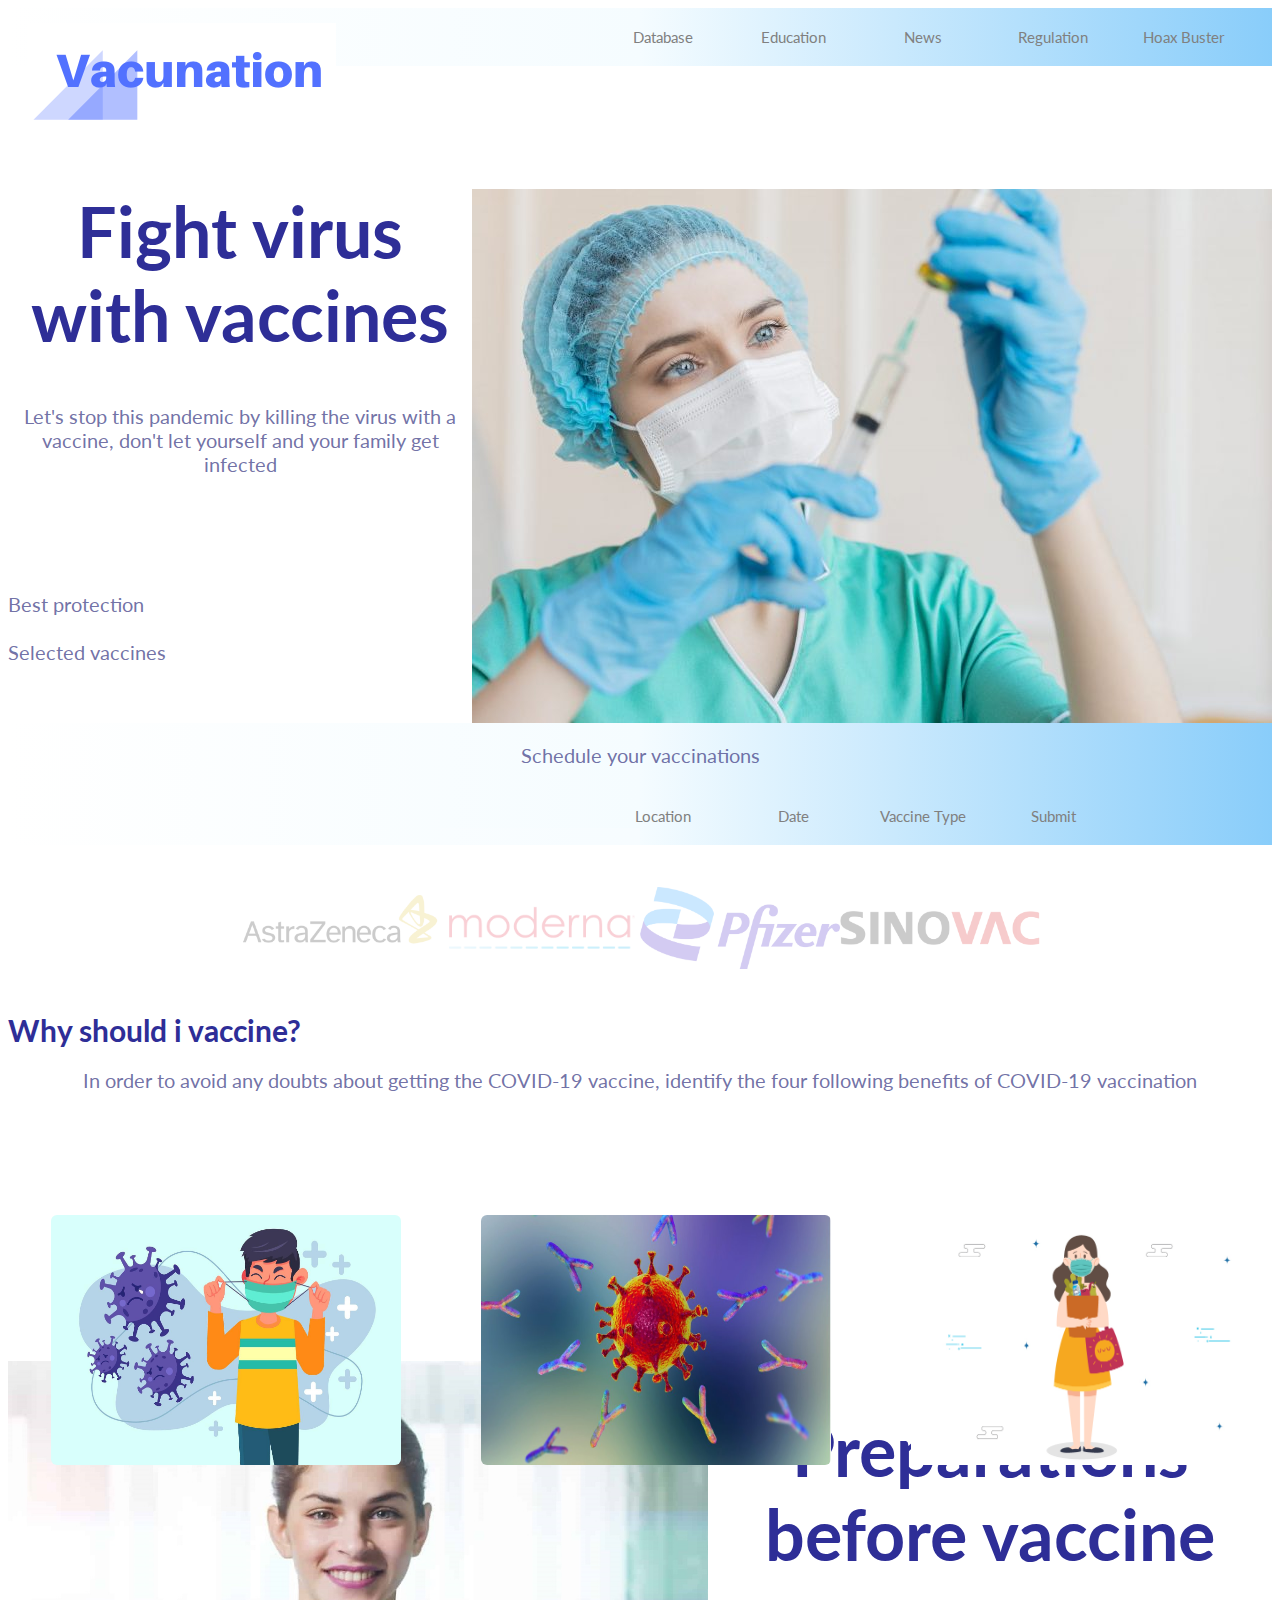
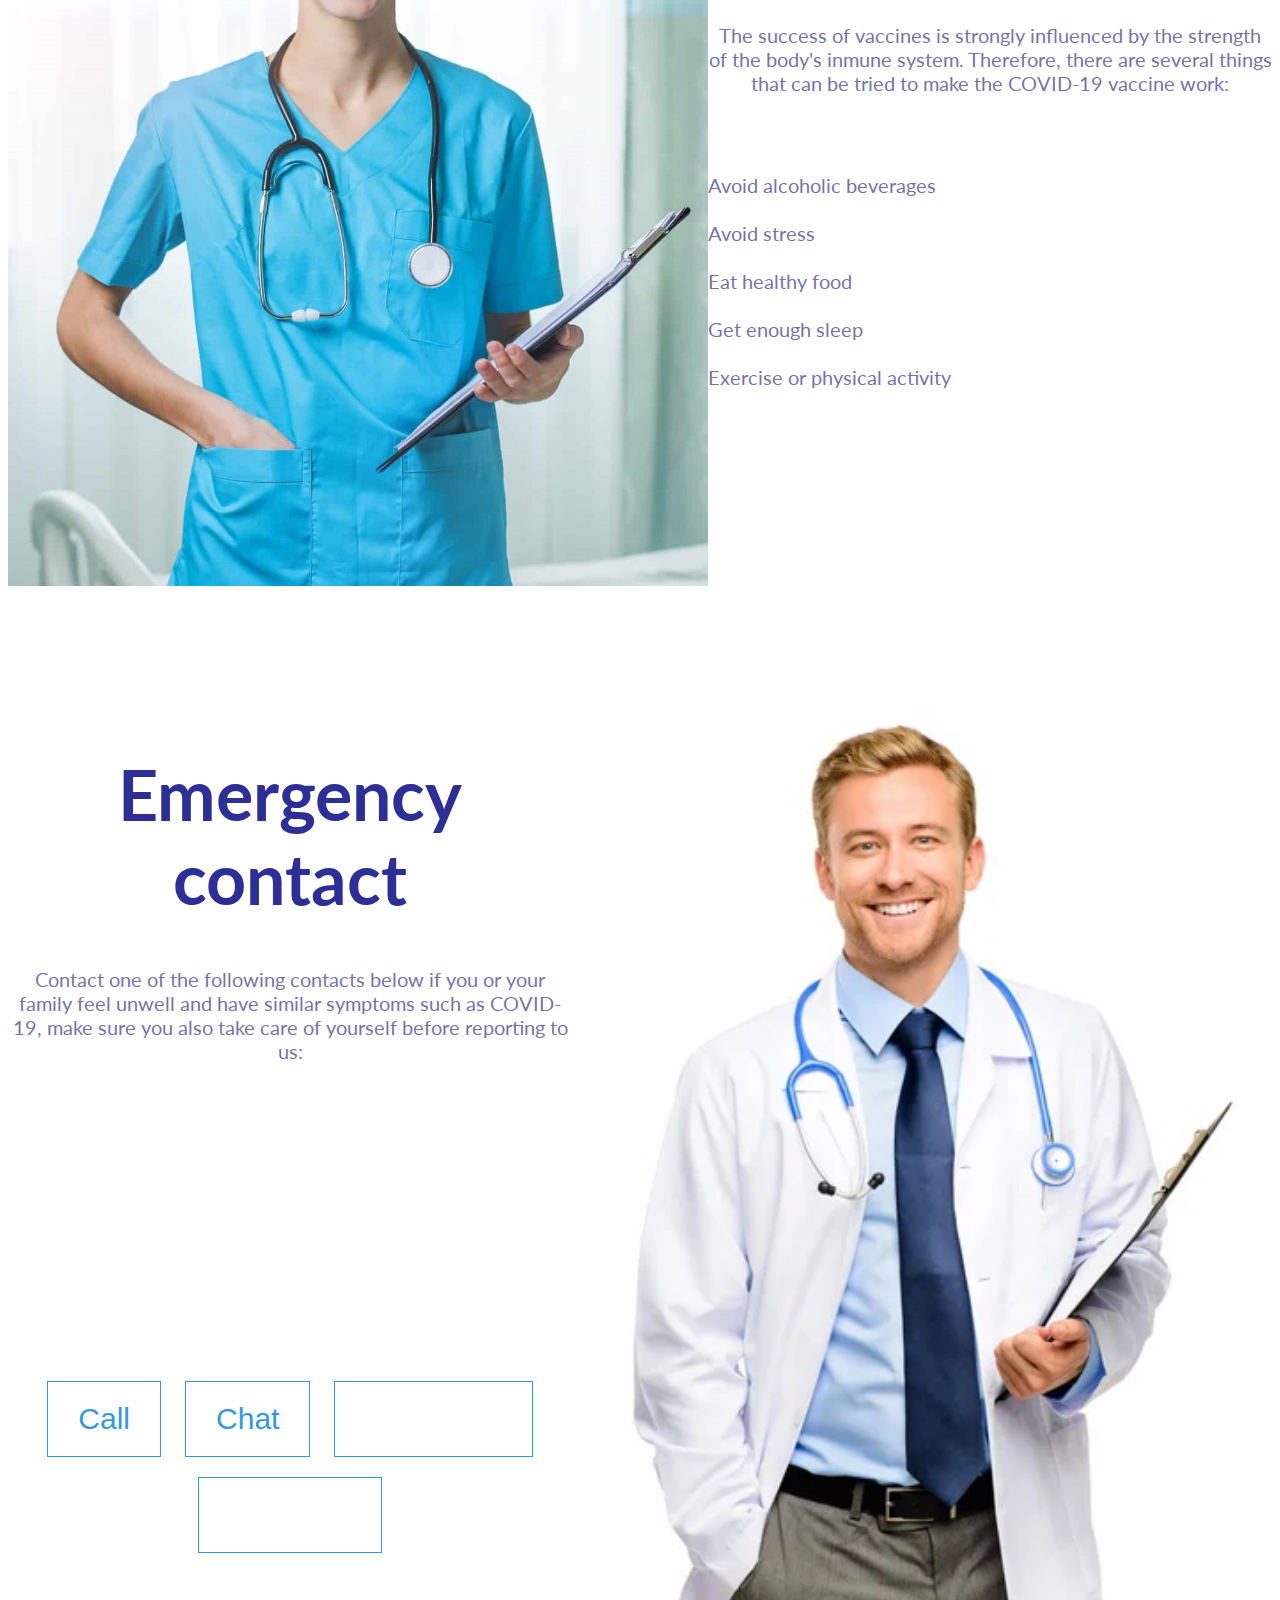
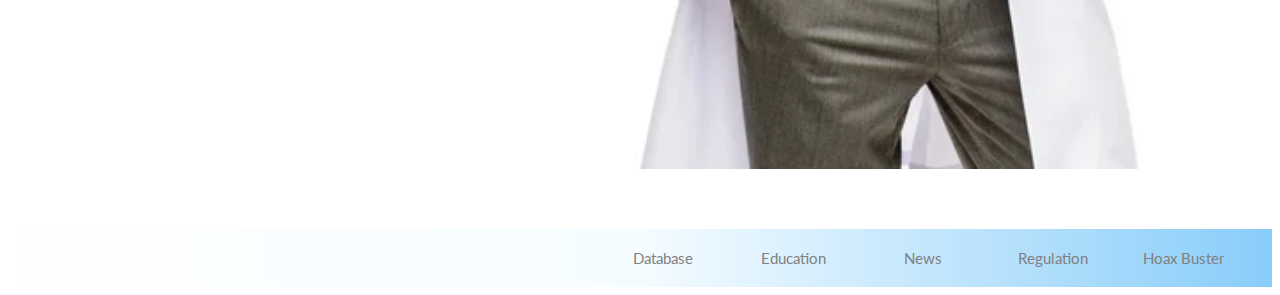
==== CSS/vacunation.index.html @ ff8dfdc0 "Add files via upload" ====
<!DOCTYPE html>
<html lang="en">
<head>
    <meta charset="UTF-8">
    <meta http-equiv="X-UA-Compatible"content="IE=edge">
    <meta name="viewport" content="width=devide-width, initial-scale=1.0">
    <title>Vacunation</title>
    <link rel="stylesheet" href="./CSS.css">
    <link rel="preconnect" href="https://fonts.googleapis.com">
    <link rel="preconnect" href="https://fonts.gstatic.com" crossorigin>
    <link href="https://fonts.googleapis.com/css2?family=Dancing+Script&family=Lato&display=swap" rel="stylesheet">
<style>
nav{
    width: 100%;
    background: #2980B9;  /* fallback for old browsers */
    background: -webkit-linear-gradient(to right, #FFFFFF, #f5fcff, #89cdfa);  /* Chrome 10-25, Safari 5.1-6 */
    background: linear-gradient(to right, #FFFFFF, #f5fcff, #89cdfa); /* W3C, IE 10+/ Edge, Firefox 16+, Chrome 26+, Opera 12+, Safari 7+ */
    overflow: auto;
}

ul{
    padding: 0;
    margin: 0 0 0 590px;
    list-style: none;
}

li{
    float: left;
}

.logo img{
    position: absolute;
    margin-top: 15px;
    margin-left: 20px;
}

nav a{
    width: 100px;
    display: block;
    padding: 20px 15px;
    text-decoration: none;
    font-family: 'Lato', sans-serif;
    text-align: center;
    color: gray;
    font-size: 15px;
}
nav a:hover {
    background: #2980B9;
    transition: 0.5s;
    text-transform: uppercase;
}
</style>
</head>
<body>
    <div class="logo"><a href="#"><img src="./images/logo-vacunation.png" alt="logo-vacunation"></a></div>
    <nav>
        <ul>
            <li><a href="#">Database</a></li>
            <li><a href="#">Education</a></li>
            <li><a href="#">News</a></li>
            <li><a href="#">Regulation</a></li>
            <li><a href="#">Hoax Buster</a></li>
        </ul>
    </nav>
    <br>
    <br>
    <br>
    <br>
    <section>
        <div>
            <img src="./images/enfermera.jpg" alt="enfermera" style="float: right;" >
            <h1 class="titulo">Fight virus with vaccines</h1>
            <p class="subtitulo">Let's stop this pandemic by killing the virus with a vaccine, don't let yourself and your family get infected</p>
            <br><br><br><br>
            <p class="subtitulo2"> Best protection <br><br> Selected vaccines</p> 
            <br>
            <nav>
            <p class="subtitulo">Schedule your vaccinations</p>
            <ul>
                <li><a href="#">Location</a></li>
                <li><a href="#">Date</a></li>
                <li><a href="#">Vaccine Type</a></li>
                <li><a href="#">Submit</a></li>
            </ul>
            </nav>
            </div>
            
    </section>
    <br>
    <br>
    <section>
        <div class="capa">
            <img class="transparencia" src="./images/astra.png" alt="astra" width="200px" >
            <img src="./images/moderna.png" alt="moderna" width="200px">
            <img src="./images/pfizer.png" alt="pfizer" width="200px">
            <img src="./images/sinovac.png" alt="Sinovac" width="200px">
        </div>
    </section>
    <br>
        <div>
            <h1 class="titulo2">Why should i vaccine?</h1>
            <p class="subtitulo">In order to avoid any doubts about getting the COVID-19 vaccine, identify the four following benefits of COVID-19 vaccination</p>
            </div>
            
    </section>
    
    <section>
        <div class="position12">
            <div class="galeria">
                <figure>
                    <img src="./images/minimizar.jpg" alt="minimizar">
                    <div class="galeria2">
                        <h3>Minimize the spread of viruses</h3>
                        <p>Vaccine has been proven effective to prevent someone from getting infected with Coronavirus</p>
                    </div>
                </figure>
            </div>
        <div class="galeria">
            <figure>
                <img src="./images/anticuerpos.jpg" alt="anticuerpos">
                <div class="galeria2">
                    <h3>Forming antibodies</h3>
                    <p>COVID-19 vaccine proven to help shape antibody response for inmune system</p>
                
                </div>
            </figure>
        </div>
        <div class="galeria">
            <figure>
                <img src="./images/proteger.jpg" alt="proteger">
                <div class="galeria2">
                    <h3>Protecting people nearby</h3>
                    <p>The benefits of COVID-19 vaccination are the vaccine that we get also can help protect preople around us</p>
                </div>
            </figure>
        </div>
        <div class="galeria">
            <figure>
                <img src="./images/inmunidad.jpg" alt="inmunidad">
                <div class="galeria2">
                    <h3>Creating group inmunity</h3>
                    <p>COVID-19 vaccination is also benefical for creating group inmunity or herd inmunity</p>
                </div>
            </figure>
        </div>
     </div>
    </section>
    <br><br><br><br>

    <div class="contenedor">
        <br><br><br>
        <img src="./images/doc1.jpg" alt="enfermera" style="float: left;" width="700px">
        <h1 class="titulo">Preparations before vaccine</h1>
        <p class="subtitulo">The success of vaccines is strongly influenced by the strength of the body's inmune system. Therefore, there are several things that can be tried to make the COVID-19 vaccine work:</p>
        <br><br>
        
        <p class="subtitulo2"> Avoid alcoholic beverages <br><br> Avoid stress <br><br> Eat healthy food <br><br>Get enough sleep <br><br>Exercise or physical activity</p> 
        
    </div>

    <div class="contenedor2">
        <img src="./images/doc2.jpg" alt="doc2" style="float: right;" width="700px">
        <h1 class="titulo">Emergency contact</h1>
        <p class="subtitulo">Contact one of the following contacts below if you or your family feel unwell and have similar symptoms such as COVID-19, make sure you also take care of yourself before reporting to us:</p>
        <br><br>
        <div class="container">
            <button class="btn btn1">Call</button>
            <button class="btn btn2">Chat</button>
            <button class="btn btn3">Video Call</button>
            <button class="btn btn4">Message</button>

        </div>
    
    </div>

    <nav>
        <ul>
            <li><a href="#">Database</a></li>
            <li><a href="#">Education</a></li>
            <li><a href="#">News</a></li>
            <li><a href="#">Regulation</a></li>
            <li><a href="#">Hoax Buster</a></li>
        </ul>
    </nav>

</body>
---- CSS/CSS.css ----
body{
    font-family: 'Lato', sans-serif;
}

.titulo{
    color:rgb(46, 46, 151);
    font-size: 70px;
    text-align: center;
}

.subtitulo{
    color:rgba(77, 77, 143, 0.795);
    font-size: 20px;
    text-align: center;
}

.subtitulo2{
    color:rgba(75, 75, 182, 0.795);
    font-size: 15px;
    text-align: center;
}

.subtitulo2{
    color:rgba(75, 75, 182, 0.795);
    font-size: 15px;
    text-align: center;
}

.capa{
    display: flex;
    justify-content: center;
    align-items: center;
    height: 50px;
    padding: 20px 20px;
    opacity: 0.2;

}

.titulo2{
    color:rgb(46, 46, 151);
    font-size: 30px;
    text-align: left;
}

.subtitulo2{
    color:rgba(77, 77, 143, 0.795);
    font-size: 20px;
    text-align: left;
    
}


.galeria{
    width: 50%;
    display: flex;
    justify-content: center;
    align-items: center;
    height: 50vh;
    
}

.galeria figure{
    position: relative;
    height: 250px;
    width: 350px;
    overflow: hidden;
    border-radius: 6px;
    box-shadow: 0px 15px 10px rgba(0,0,0,0 .50);
    cursor:pointer;
    
}

.galeria figure img{
    width: 100%;
    height: 100%;
    transition: all 500ms ease-out;
    
}

.galeria figure .galeria2{
    position: absolute;
    top: 0;
    width: 100%;
    height: 100%;
    background: rgba(75, 185, 207, 0.7);
    transition: all 500ms ease-out;
    opacity: 0;
    visibility: hidden;
    text-align: center;
}

.galeria figure:hover > .galeria2{
    opacity: 1;
    visibility: visible;
}

.galeria figure:hover > .galeria2{
    margin-top: 70px;
    margin-bottom: 15px;
}

.galeria figure:hover > .galeria2{
    margin-top: 70px;
    margin-bottom: 15px;
}

.position12{
    display: flex;
    justify-content: left;
    align-items: left;
    height: 50px;
    padding: 3px 3px;

}

.contenedor{
    padding: 60px 0;
    width: 100%;
    max-width: 1500px;
    margin: auto;
    overflow: hidden;

}

.contenedor2{
    padding: 60px 0;
    width: 100%;
    max-width: 1500px;
    margin: auto;
    overflow: hidden;

}

.container{
    text-align: center;
    margin-top: 250px;
}

.btn{
    border: 1px solid #3498db;
    background: none;
    padding: 20px 30px;
    font-size: 30px;
    cursor: pointer;
    margin: 10px;
    transition: 0.8s;
    position: relative;
    overflow: hidden;
}

.btn1,.btn2{
    color:#3498db;
}

.btn3,.btn4{
    color:#fff;
}

.btn1:hover,.btn2:hover{
    color:#fff;
}

.btn3:hover,.btn4:hover{
    color:#3498db;
}
.btn::before{
    content: "";
    position: absolute;
    left: 0;
    width: 100%;
    background:#3498db ;
    z-index: -1;
    transition: 0,8s;
}

.btn1::before,.btn3::before{
    top: 0;
    border-radius: 0 0 50% 50%;
}
.btn2::before,.btn4::before{
    top: 0;
    border-radius: 0 0 50% 50%;
}
.btn3::before,.btn4::before{
    top: 0;
    border-radius: 0 0 50% 50%;
}
.btn1:hover::before,.btn2:hover::before{
    height: 0%;
}
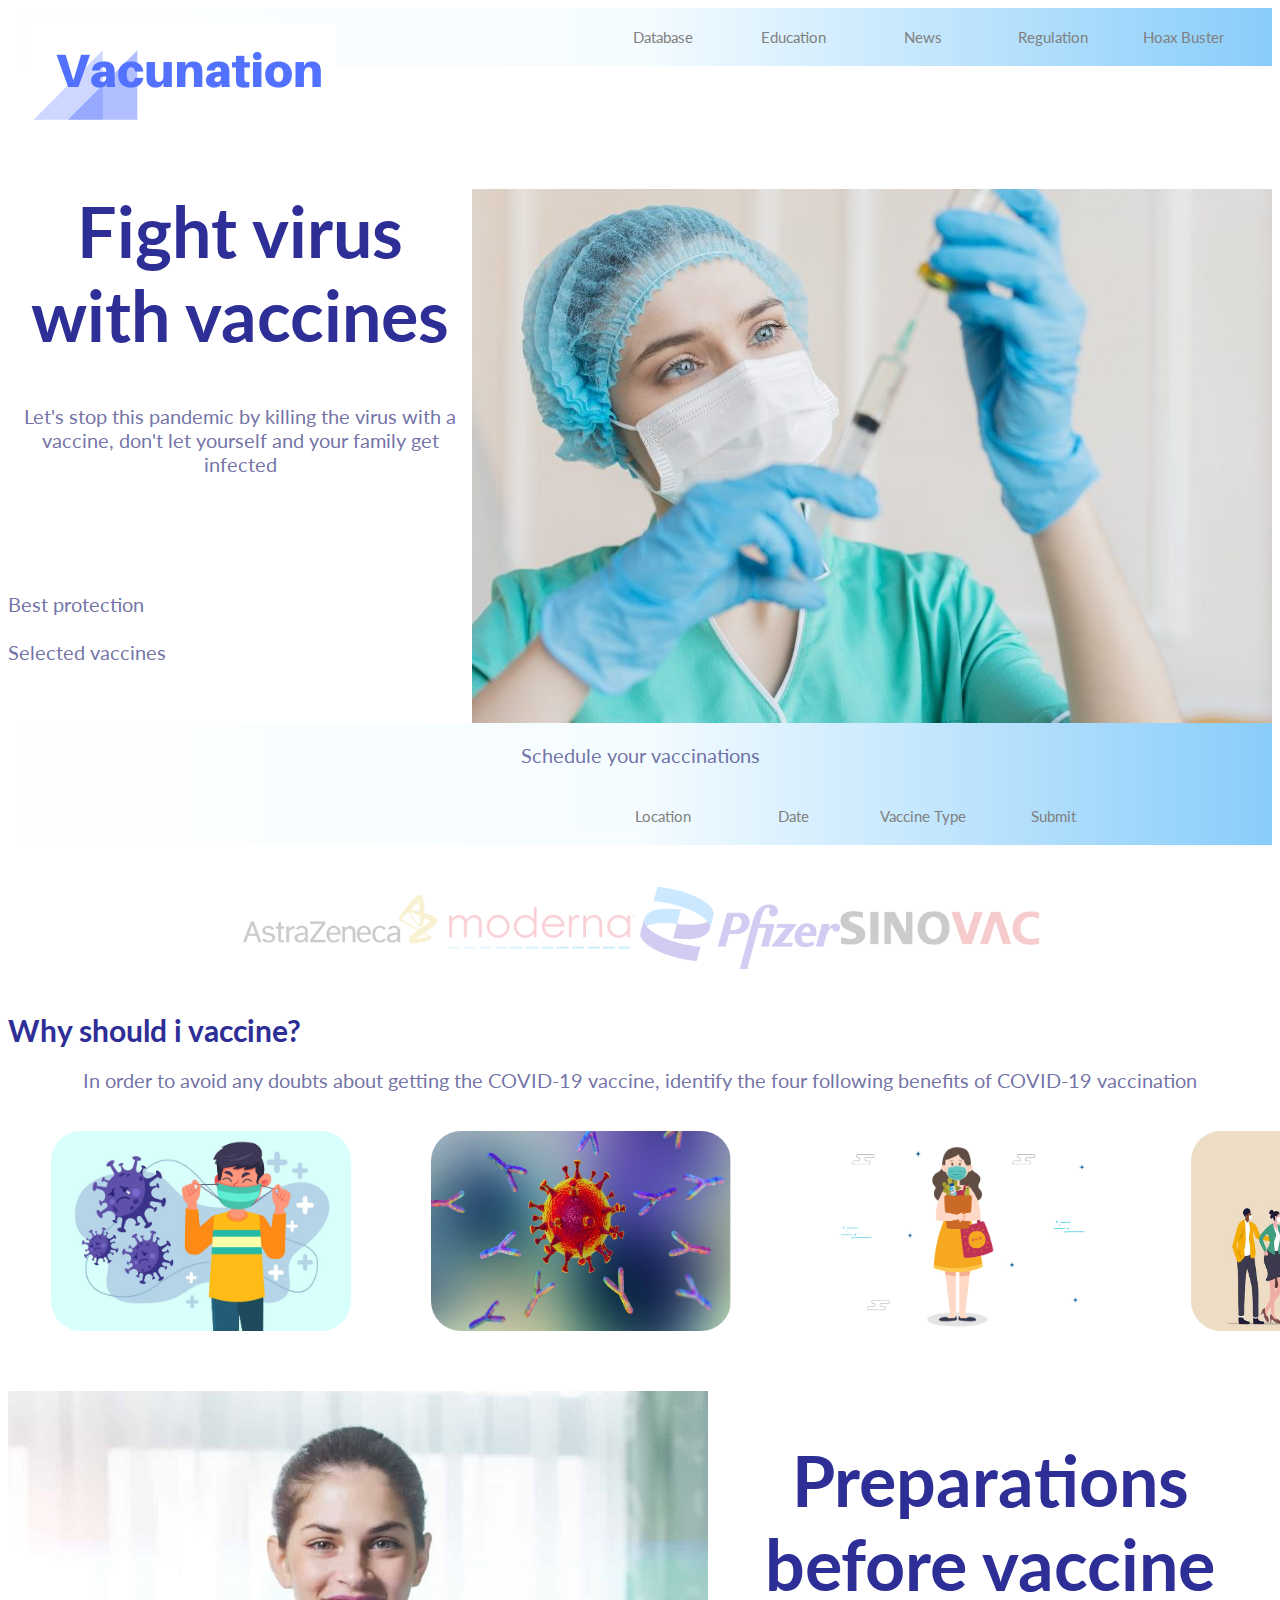
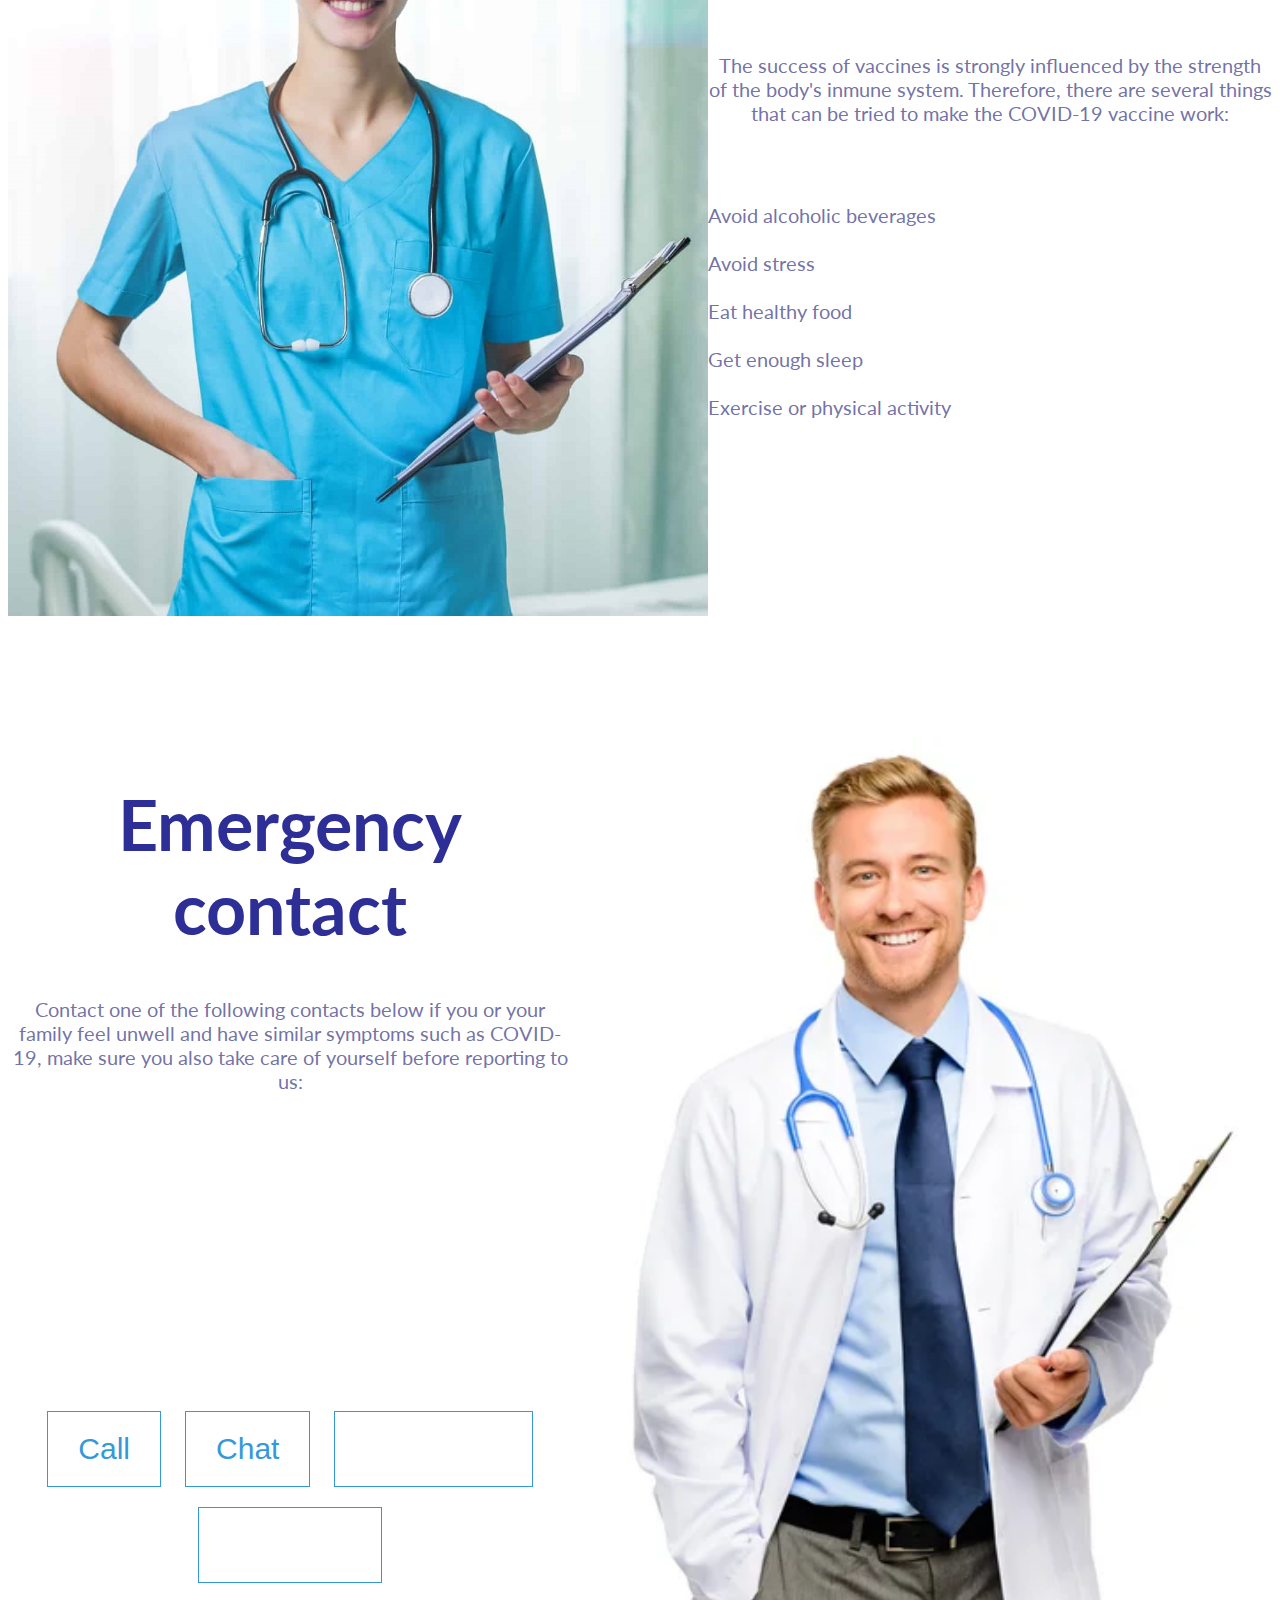
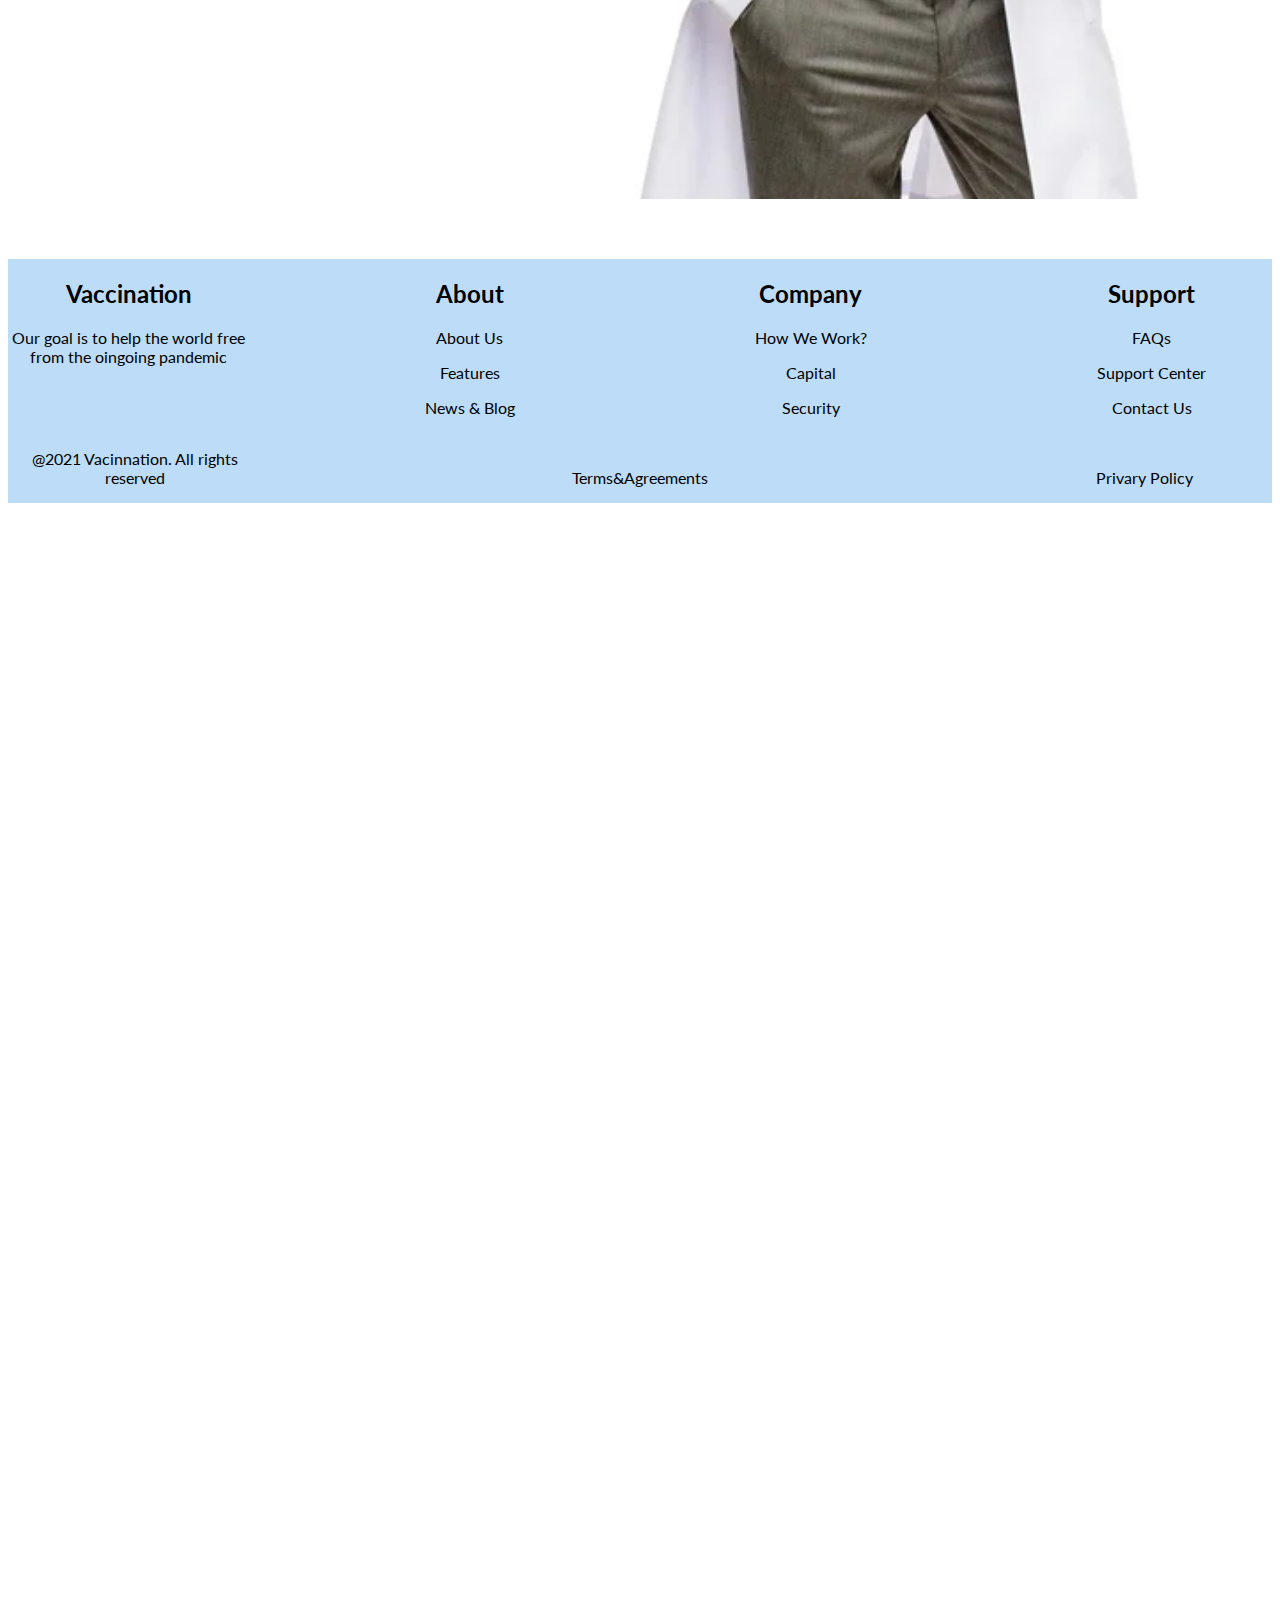
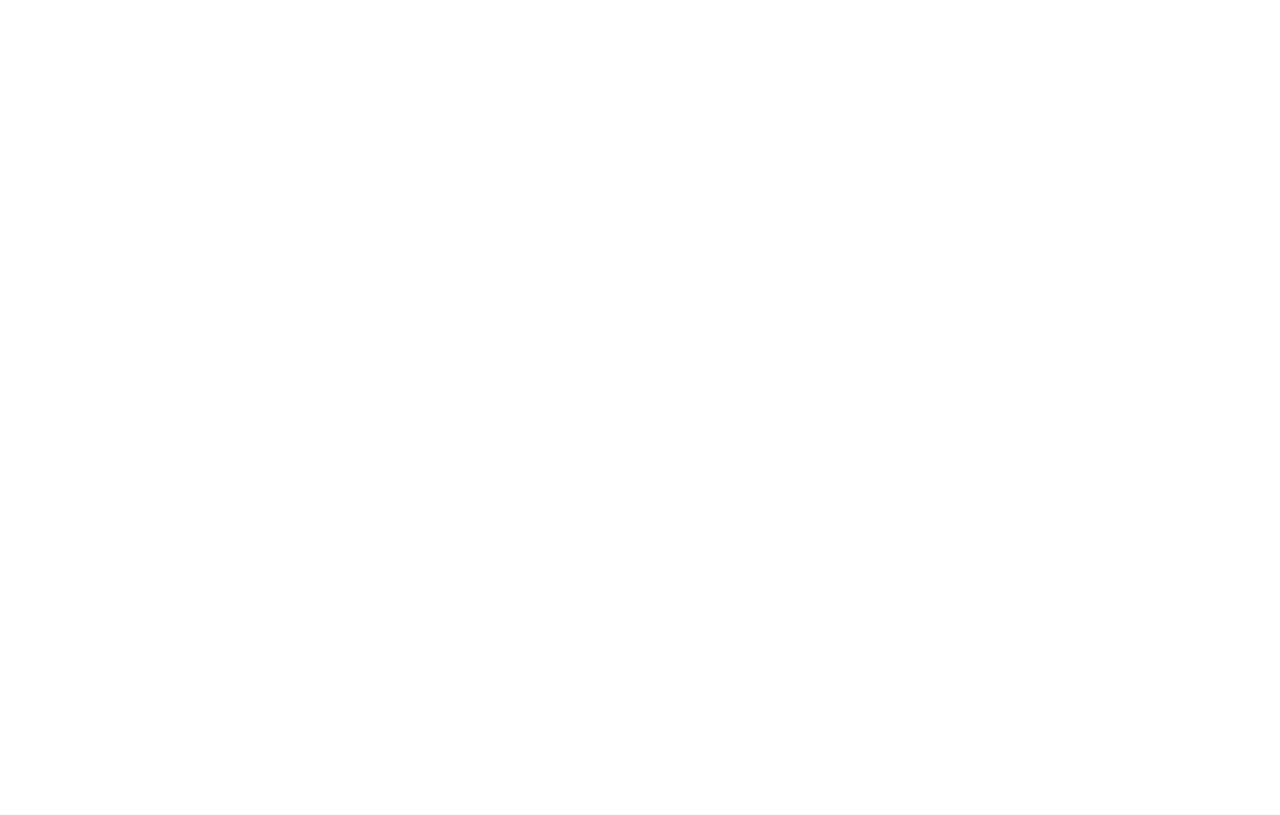
==== commit 10f1c846: "Add files via upload" ====
--- a/CSS/vacunation.index.html
+++ b/CSS/vacunation.index.html
@@ -173,14 +173,36 @@
     
     </div>
 
-    <nav>
-        <ul>
-            <li><a href="#">Database</a></li>
-            <li><a href="#">Education</a></li>
-            <li><a href="#">News</a></li>
-            <li><a href="#">Regulation</a></li>
-            <li><a href="#">Hoax Buster</a></li>
-        </ul>
-    </nav>
-
-</body>+    <footer>
+        <div class="footercontainer">
+            <div class="sec aboutus">
+                <h2>Vaccination</h2>
+                <p>Our goal is to help the world free from the oingoing pandemic</p>
+            </div>
+            <div class="sec aboutus">
+                <h2>About</h2>
+                <p>About Us</p>
+                <p>Features</p>
+                <p>News & Blog</p>
+            </div>
+            <div class="sec aboutus">
+                <h2>Company</h2>
+                <p>How We Work?</p>
+                <p>Capital</p>
+                <p>Security</p>
+            </div>
+            <div class="sec aboutus">
+                <h2>Support</h2>
+                <p>FAQs</p>
+                <p>Support Center</p>
+                <p>Contact Us</p>
+            </div>
+        </div>
+    </footer>
+    <div class="copyrightText">
+        <p>@2021 Vacinnation. All rights reserved </p>
+        <p>Terms&Agreements</p>
+        <p>Privary Policy</p>
+    </div>
+</body>
+</html>--- a/CSS/CSS.css
+++ b/CSS/CSS.css
@@ -51,20 +51,19 @@
 
 
 .galeria{
-    width: 50%;
-    display: flex;
+    width: 40%;
+    margin: 0;
     justify-content: center;
     align-items: center;
-    height: 50vh;
-    
+    height: 500vh;
 }
 
 .galeria figure{
     position: relative;
-    height: 250px;
-    width: 350px;
-    overflow: hidden;
-    border-radius: 6px;
+    height: 200px;
+    width: 300px;
+    overflow: hidden;
+    border-radius: 30px;
     box-shadow: 0px 15px 10px rgba(0,0,0,0 .50);
     cursor:pointer;
     
@@ -106,11 +105,10 @@
 
 .position12{
     display: flex;
-    justify-content: left;
+    justify-content:left;
     align-items: left;
-    height: 50px;
+    height: 80px;
     padding: 3px 3px;
-
 }
 
 .contenedor{
@@ -189,3 +187,25 @@
     height: 0%;
 }
 
+
+
+
+.footercontainer{
+    text-align: center;
+    display: grid;
+    grid-template-columns: repeat(4, 1fr);
+    gap: 100px;
+    align-items: flex-start;
+    justify-content: center;
+    background-color: rgb(189, 220, 247);
+  }
+
+  .copyrightText{
+    text-align: center;
+    display: grid;
+    grid-template-columns: repeat(3, 1fr);
+    gap: 250px;
+    align-items:flex-end;
+    justify-content: left;
+    background-color: rgb(189, 220, 247);
+  }